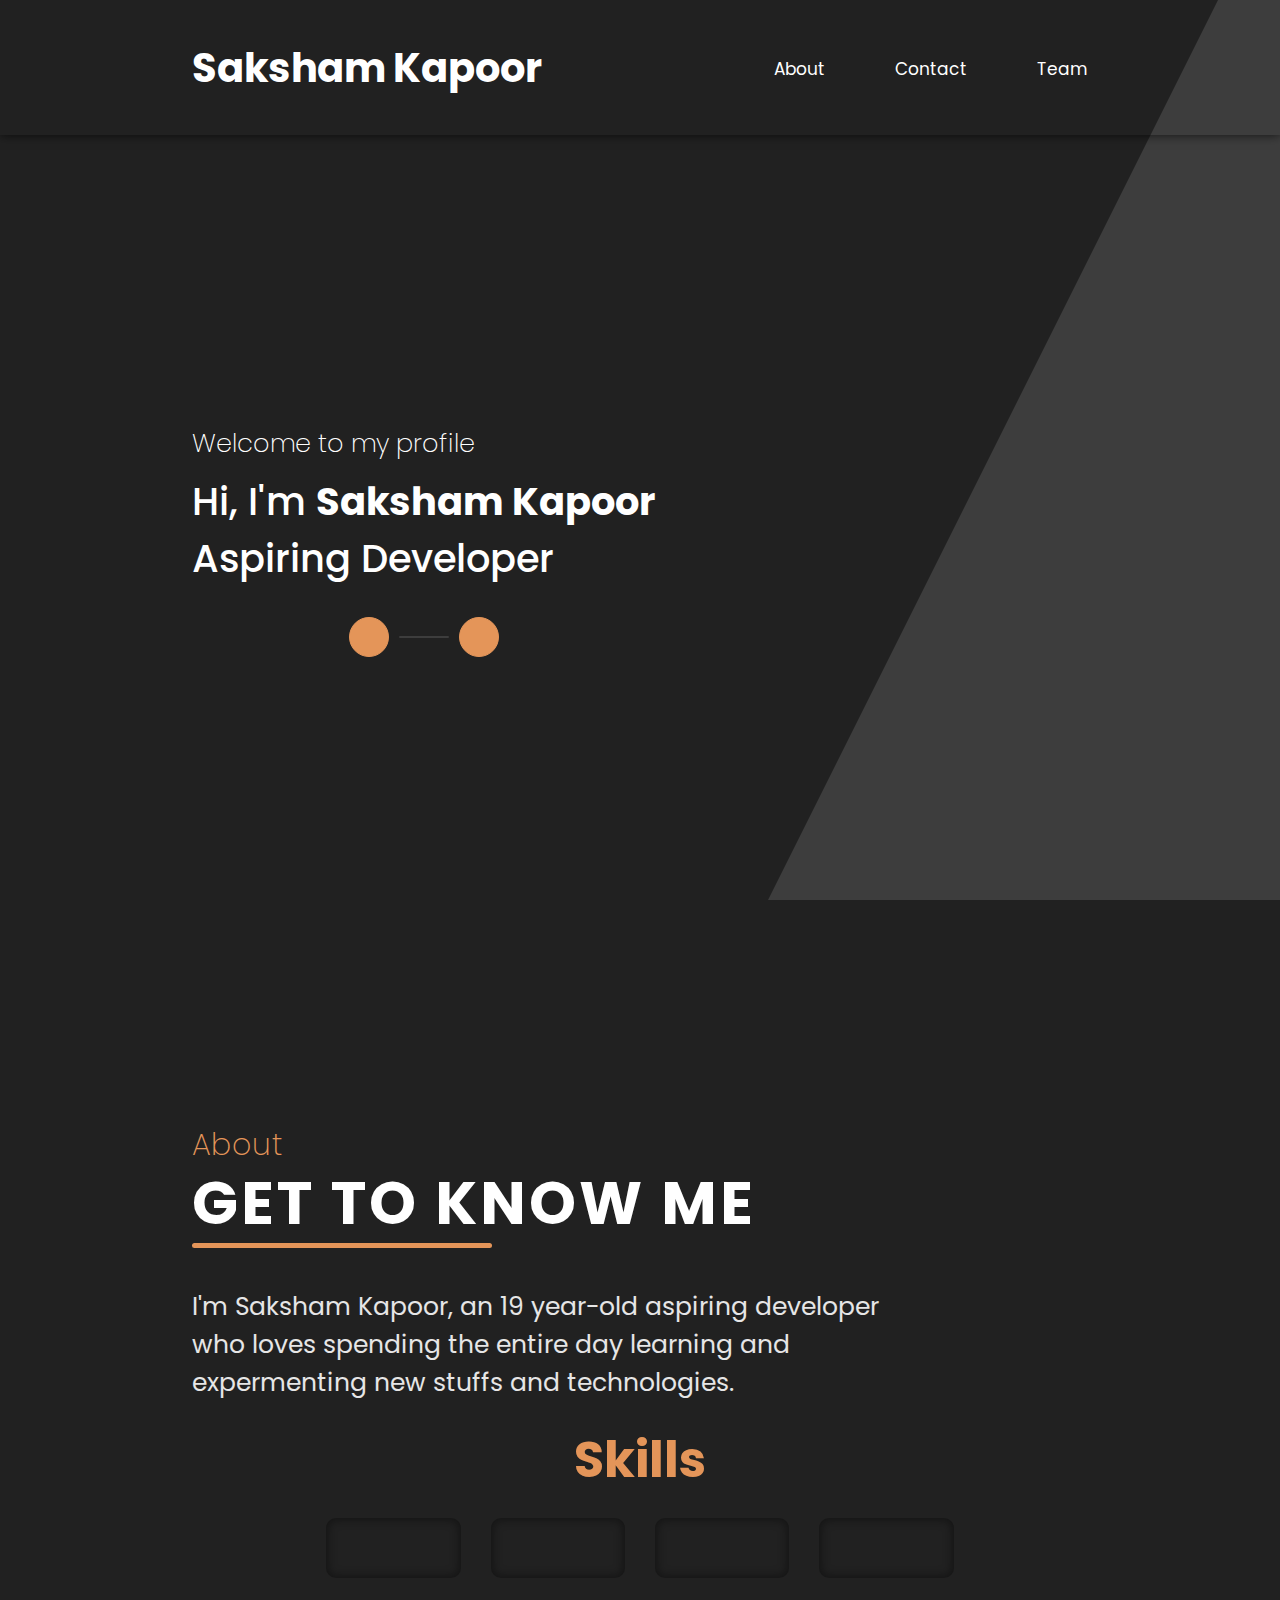
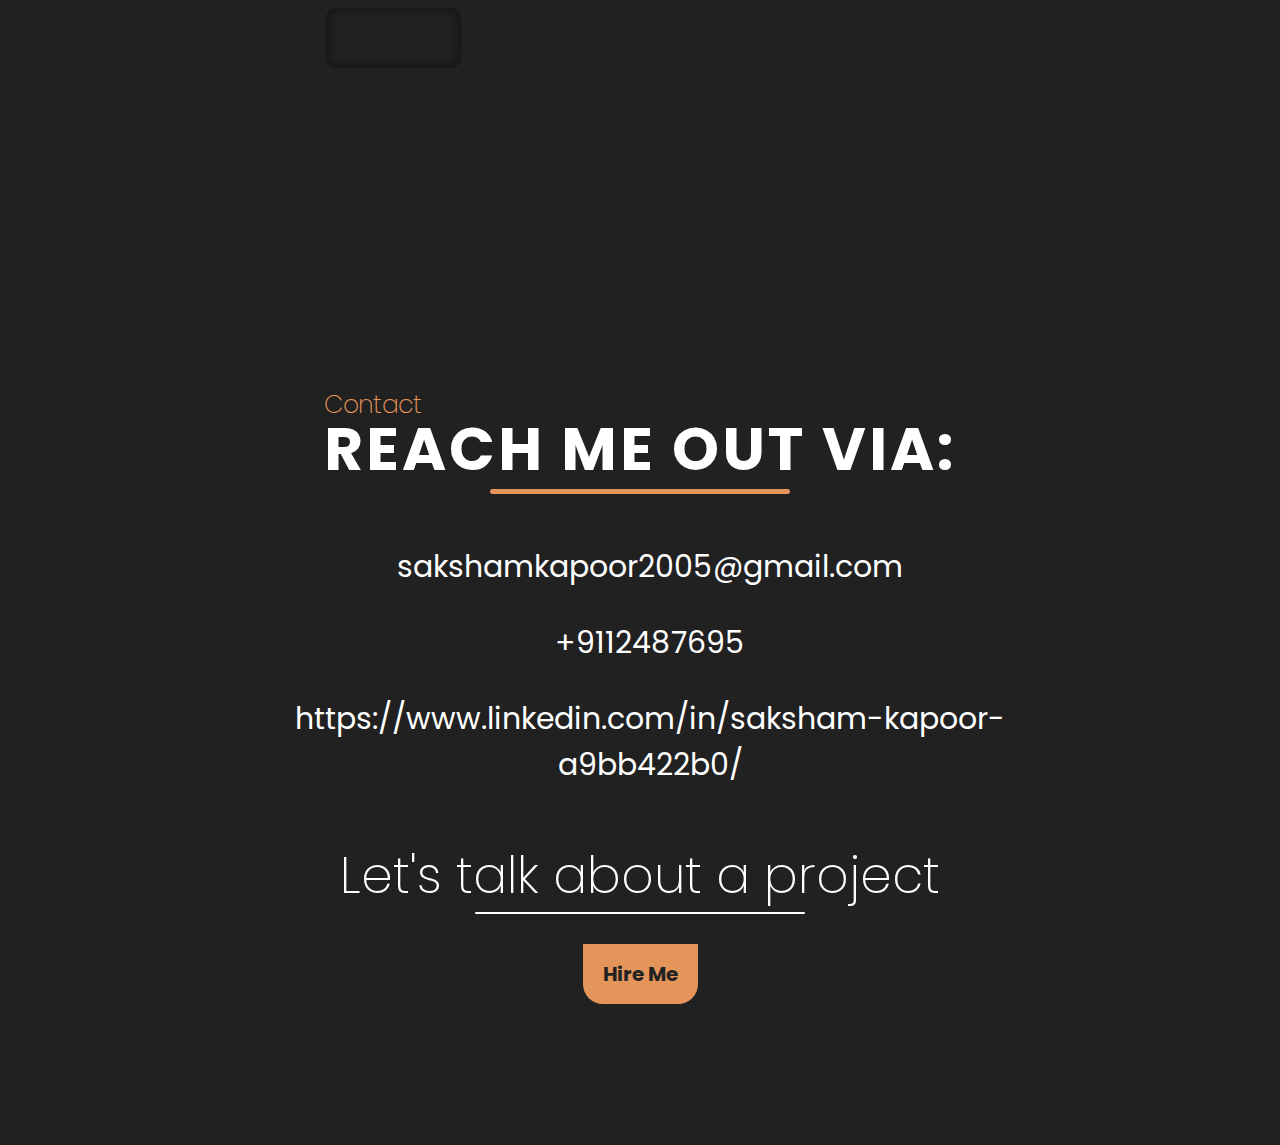
==== saksham.html @ 17add702 "portfolio website for a team" ====
<!DOCTYPE html>
<html lang="en">
  <head>
    <meta charset="UTF-8" />
    <meta name="viewport" content="width=device-width, initial-scale=1.0" />
    <title>Saksham Kapoor - Personal Portfolio</title>
    <link
      rel="stylesheet"
      href="https://cdnjs.cloudflare.com/ajax/libs/font-awesome/6.5.1/css/all.min.css"
      integrity="sha512-DTOQO9RWCH3ppGqcWaEA1BIZOC6xxalwEsw9c2QQeAIftl+Vegovlnee1c9QX4TctnWMn13TZye+giMm8e2LwA=="
      crossorigin="anonymous"
      referrerpolicy="no-referrer"
    />
    <link rel="stylesheet" href="styles.css" />
  </head>
  <body>
    <div class="shape"></div>
    <header>
      <nav>
        <h1>Saksham Kapoor</h1>
        <div class="buttons">
          <i class="fa-solid fa-bars"></i>
        </div>
        <ul class="links">
          <li><a href="#about">About</a></li>
          <li><a href="#contact">Contact</a></li>
          <li><a href="preview.html">Team</a></li>
        </ul>
      </nav>
    </header>
    <main>
      <div class="container">
        <div class="text">
          <div class="grp">
            <h2>Welcome to my profile</h2>
            <h1>
              Hi, I'm <span>Saksham Kapoor</span> <br />
              Aspiring Developer
            </h1>
            <div class="icons">
              <a href="https://github.com/saksham-codezz">
                <i class="fa-brands fa-github"></i>
              </a>
              <div class="line"></div>
              <a href="https://www.linkedin.com/in/saksham-kapoor-a9bb422b0/">
                <i class="fa-brands fa-linkedin-in"></i>
              </a>
            </div>
          </div>
        </div>
        <div class="img">
          <img src=""images\"" alt="" />
        </div>
      </div>
    </main>
    <!-- about section  -->
    <div class="about" id="about">
      <div class="container">
        <div class="text">
          <h3>About</h3>
          <h1>Get to know me</h1>
          <p>
           I'm Saksham Kapoor, an 19 year-old aspiring developer who loves
            spending the entire day learning and expermenting new stuffs and
            technologies.
          </p>
        </div>
        <div class="skills">
          <h2>Skills</h2>
          <div class="wrapper">
            <div>
              <i class="fa-brands fa-html5"></i>
            </div>
            <div>
              <i class="fa-brands fa-css3-alt"></i>
            </div>
            <div>
              <i class="fa-brands fa-js"></i>
            </div>
            
            <div>
              <i class="fa-brands fa-github"></i>
            </div>
           
           
            <div>
              <i class="fa-brands fa-bootstrap"></i>
            </div>
          </div>
        </div>
      </div>
    </div>
    <!-- about section  -->

    <!-- projects section -->

   
    <!-- projects section -->

    <!-- contact  -->

    <div class="contact" id="contact">
      <div class="container">
        <div class="header">
          <h3>Contact</h3>
          <h1>Reach me out via:</h1>
        </div>
        <div class="wrapper">
          <div class="grp">
            <i class="fa-solid fa-paper-plane"></i>
            <span>sakshamkapoor2005@gmail.com</span>
          </div>
          <div class="grp">
            <i class="fa-solid fa-phone"></i>
            <span>+9112487695</span>
          </div>
          <div class="grp">
            <i class="fa-brands fa-linkedin"></i>
            <span>https://www.linkedin.com/in/saksham-kapoor-a9bb422b0/</span>
          </div>
        </div>
        <div class="footer">
          <p>Let's talk about a project</p>
          <a href="mailto:sakshamkapoor2005@gmail.com">
            Hire Me <i class="fa-solid fa-envelope"></i>
          </a>
        </div>
      </div>
    </div>

    <!-- contact  -->
    <a href="#" class="back-top">
      <i class="fa-solid fa-arrow-up"></i>
    </a>
  </body>
  <script src="./app.js"></script>
</html>
---- styles.css ----
@import url("https://fonts.googleapis.com/css2?family=Poppins:ital,wght@0,100;0,200;0,300;0,400;0,500;0,600;0,700;0,800;0,900;1,100;1,200;1,300;1,400;1,500;1,600;1,700;1,800;1,900&display=swap");

:root {
  --primary: #e49559;
}

* {
  margin: 0;
  padding: 0;
  box-sizing: border-box;
  scroll-behavior: smooth;
}

html {
  font-size: 62.5%;
}

body {
  min-height: 100vh;
  background: #212121;
  font-family: "Poppins", sans-serif;
  color: white;
  overflow-x: hidden;
}

/* triangle  */
.shape {
  position: absolute;
  right: 0;
  top: 0;
  width: 40%;
  height: 100vh;
  z-index: -1;
  border-bottom: 100vh solid #3d3d3d;
  border-left: 450px solid transparent;
}

header {
  box-shadow: 0 0 10px rgba(0, 0, 0, 0.7);
  min-height: 15vh;

  display: flex;
}

header nav {
  width: 70%;
  margin: auto;

  display: flex;
  justify-content: space-between;
  align-items: center;
  font-size: 2rem;
}

header nav ul {
  list-style: none;
  display: flex;
  align-items: center;
  gap: 7rem;
}

header nav a {
  color: white;
  text-decoration: none;
  font-size: 1.7rem;
  transition: 0.3s ease-in-out;
  position: relative;
}

header nav a:hover {
  color: var(--primary);
}

header nav a::after {
  content: "";
  position: absolute;
  bottom: -5px;
  left: 0;
  width: 0%;
  height: 2px;
  border-radius: 5rem;
  background: var(--primary);
  transition: 0.3s ease-in;
}

header nav a:hover::after {
  width: 100%;
}

/* main  */

main {
  min-height: 90vh;
  display: flex;
  justify-content: center;
  align-items: center;
}

main .container {
  width: 70%;
  margin: auto;

  display: flex;
  align-items: center;
  justify-content: space-between;

  position: relative;
}

main .container .text {
  display: flex;
}

main .container h2 {
  font-weight: 200;
  margin-bottom: 1rem;
  font-size: 2vw;
}

main .container h1 {
  font-size: 3vw;
  margin-bottom: 3rem;
  font-weight: 500;
}

main .container .text h1 span {
  font-weight: 700;
}

.icons {
  display: flex;
  gap: 1rem;
  justify-content: center;
  align-items: center;
}

.icons a {
  text-decoration: none;
  font-size: 2rem;
  background: var(--primary);
  color: #222;
  border: 1px solid var(--primary);

  width: 40px;
  height: 40px;
  border-radius: 50%;

  display: flex;
  justify-content: center;
  align-items: center;

  transition: 0.2s ease-in-out;
}

.icons a:hover {
  transform: scale(1.2);
}

.line {
  width: 50px;
  height: 2px;
  border-radius: 5rem;
  background: #3d3d3d;
}

main .container .img {
  max-width: 400px;
  max-height: 500px;
  box-shadow: 10 15px 0px rgba(0, 0, 0, 0.621);

  border-radius: 76% 24% 33% 67% / 77% 63% 37% 23%;
  background: var(--primary);
  overflow: hidden;

  position: relative;
}

main .img img {
  width: 100%;
}

/* about section  */

.about {
  position: relative;
  display: flex;
  font-size: 2em;
  min-height: 100vh;
}

.about .container {
  width: 70%;
  margin: auto;
}

.about h1 {
  font-size: 60px;
  margin-bottom: 4rem;
  text-transform: uppercase;
  letter-spacing: 3px;

  position: relative;
}

.about h1::after {
  content: "";
  position: absolute;
  bottom: 0;
  left: 0;
  width: 300px;
  height: 5px;
  background: var(--primary);
  border-radius: 1rem;
}

.about h3 {
  font-size: 30px;
  color: var(--primary);
  font-weight: 200;
  margin-bottom: -1rem;
}

.about p {
  font-size: 25px;
  margin-bottom: 2rem;
  width: 80%;
  color: #e6e6e6;
}

.about .skills {
  width: 70%;
  margin: 0 auto;
}

.about .wrapper {
  display: grid;
  grid-template-columns: repeat(4, 1fr);
  justify-content: center;
  gap: 3rem;
  margin-top: 2rem;
}

.about .wrapper div {
  font-size: 5vw;
  color: white;

  padding: 3rem 2rem;
  display: flex;
  justify-content: center;
  align-items: center;

  border-radius: 1rem;
  box-shadow: 0 0 10px 2px rgba(0, 0, 0, 0.4) inset;
}

.about .skills h2 {
  text-align: center;
  color: var(--primary);
  font-size: 50px;
}

/* about section  */

/* project section  */

.projects {
  display: flex;
  flex-direction: column;
  color: white;
  padding: 3rem 0;
  margin: 0 auto;
}

.projects .container {
  width: 70%;
  margin: auto;
}

.projects h3 {
  font-size: 30px;
  color: var(--primary);
  font-weight: 200;
  margin-bottom: -1rem;
}

.projects h1.title {
  font-size: 60px;
  position: relative;
  margin-bottom: 10rem;
  text-transform: uppercase;
  letter-spacing: 3px;
}

.projects h1.title::after {
  content: "";
  position: absolute;
  bottom: 0;
  left: 0;
  width: 500px;
  height: 5px;
  background: var(--primary);
  border-radius: 1rem;
}

.projects .project {
  width: 100%;
  display: flex;
  justify-content: center;
  align-items: center;
  margin: 5rem 0;
  position: relative;
}

.project h1 {
  width: 100%;
  font-size: 3rem;
}

.card {
  width: 60%;
  min-width: 600px;
  overflow: hidden;
  box-shadow: 10px 10px 0px rgba(0, 0, 0, 0.5);

  position: relative;
}

.card::after {
  content: "";
  position: absolute;
  inset: 0;
  background: transparent;
  pointer-events: none;
  z-index: 6;
  border: 5px solid var(--primary);
}

.card img {
  width: 100%;
  height: 100%;
}

.card .overview {
  position: absolute;
  top: -10px;
  left: -10px;
  width: 100%;
  height: 100%;
  margin: 10px;

  background: rgba(0, 0, 0, 0.7);
  backdrop-filter: blur(10px);

  display: flex;
  flex-direction: column;
  justify-content: center;
  align-items: center;

  transform: translate(-100%);
  transition: 0.3s ease-in;
}

.card:hover .overview {
  transform: translate(0);
}

.overview h1 {
  all: unset;
  font-size: 40px;
  margin-bottom: 1rem;
  text-align: center;
}

.overview a {
  text-decoration: none;
  display: inline-block;
  margin-right: 20px;
  transition: 0.2s ease-out;
}

.overview i {
  font-size: 3rem;
  color: #222;

  background: var(--primary);
  border-radius: 50%;
  width: 55px;
  height: 55px;

  display: flex;
  justify-content: center;
  align-items: center;
}

.overview a:hover {
  transform: scale(1.1);
}
/* project section  */

/* contact  */

.contact {
  position: relative;
  display: flex;
  font-size: 2em;
  min-height: 100vh;
}

.contact .container {
  width: 70%;
  margin: auto;
  display: flex;
  flex-direction: column;
  align-items: center;
}

.contact h3 {
  font-size: 25px;
  color: var(--primary);
  font-weight: 200;
  margin-bottom: -2rem;
}

.contact h1 {
  font-size: 60px;
  position: relative;
  margin-bottom: 5rem;
  text-transform: uppercase;
  letter-spacing: 3px;
}

.contact h1::after {
  content: "";
  position: absolute;
  bottom: 0;
  left: 50%;
  transform: translateX(-50%);
  width: 300px;
  height: 5px;
  border-radius: 5rem;
  background: var(--primary);
  border-radius: 1rem;
}

.contact .wrapper {
  font-size: 30px;
}

.contact .wrapper .grp {
  text-align: center;

  display: flex;
  justify-content: center;
  align-items: center;

  gap: 1rem;
}

.contact .grp:not(:last-child) {
  margin-bottom: 3rem;
}

.contact .grp i {
  font-size: 50px;
  margin-right: 1rem;
}

.contact .footer {
  display: flex;
  flex-direction: column;
  align-items: center;
  text-align: center;

  margin-top: 5rem;
}

.contact .footer p {
  font-size: 5rem;
  font-weight: 200;
  color: white;
  margin-bottom: 3rem;
  position: relative;
}

.contact .footer p::after {
  content: "";
  position: absolute;
  bottom: 0;
  left: 50%;
  transform: translateX(-50%);
  width: 330px;
  height: 2px;
  background: white;
  border-radius: 1rem;
}

.contact .footer a {
  text-decoration: none;
  background: var(--primary);
  color: #222;
  font-weight: bold;

  border-bottom-left-radius: 2rem;
  border-bottom-right-radius: 2rem;

  padding: 1.5rem 2rem;
  transition: 0.2s ease-in;
}

.contact .footer a:hover {
  transform: scale(1.05);
}
/* contact  */

.back-top {
  text-decoration: none;
  font-size: 2rem;
  color: #222;

  background: var(--primary);
  border-radius: 50%;

  width: 5rem;
  height: 5rem;

  display: flex;
  justify-content: center;
  align-items: center;

  position: fixed;
  bottom: 2%;
  right: 2%;

  box-shadow: 3px 3px 5px rgba(0, 0, 0, 0.859);
  transition: 0.4s ease-out;

  opacity: 0;
  pointer-events: none;
}

.back-top:hover {
  transform: translateY(-20px);
}

.back-top.active {
  opacity: 1;
  pointer-events: auto;
}

/* Responsiveness  */

@media only screen and (max-width: 900px) {
  main .container {
    width: 80%;
  }

  main .img {
    width: 300px;
    height: 350px;
  }
}

/* Navbar  */

header nav .button {
  display: none;
  transition: 0.3s ease-in-out;
  cursor: pointer;
  z-index: 999;
}

header nav .button:hover {
  color: var(--primary);
}

header nav .burger:hover i {
  pointer-events: none;
}

@media only screen and (max-width: 768px) {
  header nav .button {
    display: block;
  }

  header nav .links {
    background: rgba(0, 0, 0, 0.518);
    backdrop-filter: blur(10px);
    position: fixed;
    inset: 0;
    height: 100vh;
    width: 100%;

    color: white;
    flex-direction: column;
    justify-content: center;
    align-items: center;
    transform: translateX(-100%);
    transition: 0.8s cubic-bezier(1, -0.06, 0.33, 0.88);
    z-index: 99;
  }

  header nav .links.show {
    transform: translateX(0);
  }

  header nav .links {
    margin: auto;
    display: flex;
    flex-direction: column;
    justify-content: space-evenly;
    padding-block: 12rem;
  }

  header nav .links li {
    text-align: center;
  }

  header nav li a {
    color: white;
    text-decoration: none;
    font-size: 3rem;
    transition: 0.3s ease-in-out;
  }
  /* Navbar  */

  .container,
  nav {
    width: 90% !important;
  }

  main .container {
    flex-direction: column-reverse;
    justify-content: center;
    text-align: center;
  }

  main .img {
    width: 200px;
    height: 250px;
    margin-bottom: 2rem;
  }

  main .container h2 {
    font-size: 20px;
  }

  main .container h1 {
    font-size: 4rem;
  }

  main .line {
    background: #222;
  }

  .projects h1.title::after {
    width: 70%;
  }

  .about h1,
  .projects .container .title,
  .contact h1 {
    font-size: 7vw;
  }

  .about .skills h2 {
    font-size: 8vw;
  }

  .about .wrapper div {
    font-size: 4rem;
  }

  .card {
    min-width: 95%;
  }

  .card::after {
    border: 3px solid var(--primary);
  }

  .overview h1 {
    font-size: 3rem;
  }

  .contact .wrapper {
    font-size: 30px;
  }

  .contact .wrapper i {
    font-size: 5vw;
  }

  .contact span {
    font-size: 4vw;
  }

  .contact .footer p {
    font-size: 6vw;
  }
}

@media only screen and (max-width: 550px) {
  main h1 {
    font-size: 30px !important;
  }
  h3 {
    font-size: 20px !important;
  }

  .about .wrapper {
    display: flex;
    flex-wrap: wrap;
    justify-content: center;
  }

  .about .wrapper div {
    width: 80px;
  }

  .about p {
    text-align: center;
    width: 100%;
  }

  .contact {
    min-height: 80vh;
  }
  .contact h3 {
    margin-bottom: -1rem;
  }

  .contact .grp {
    gap: 0;
  }
}
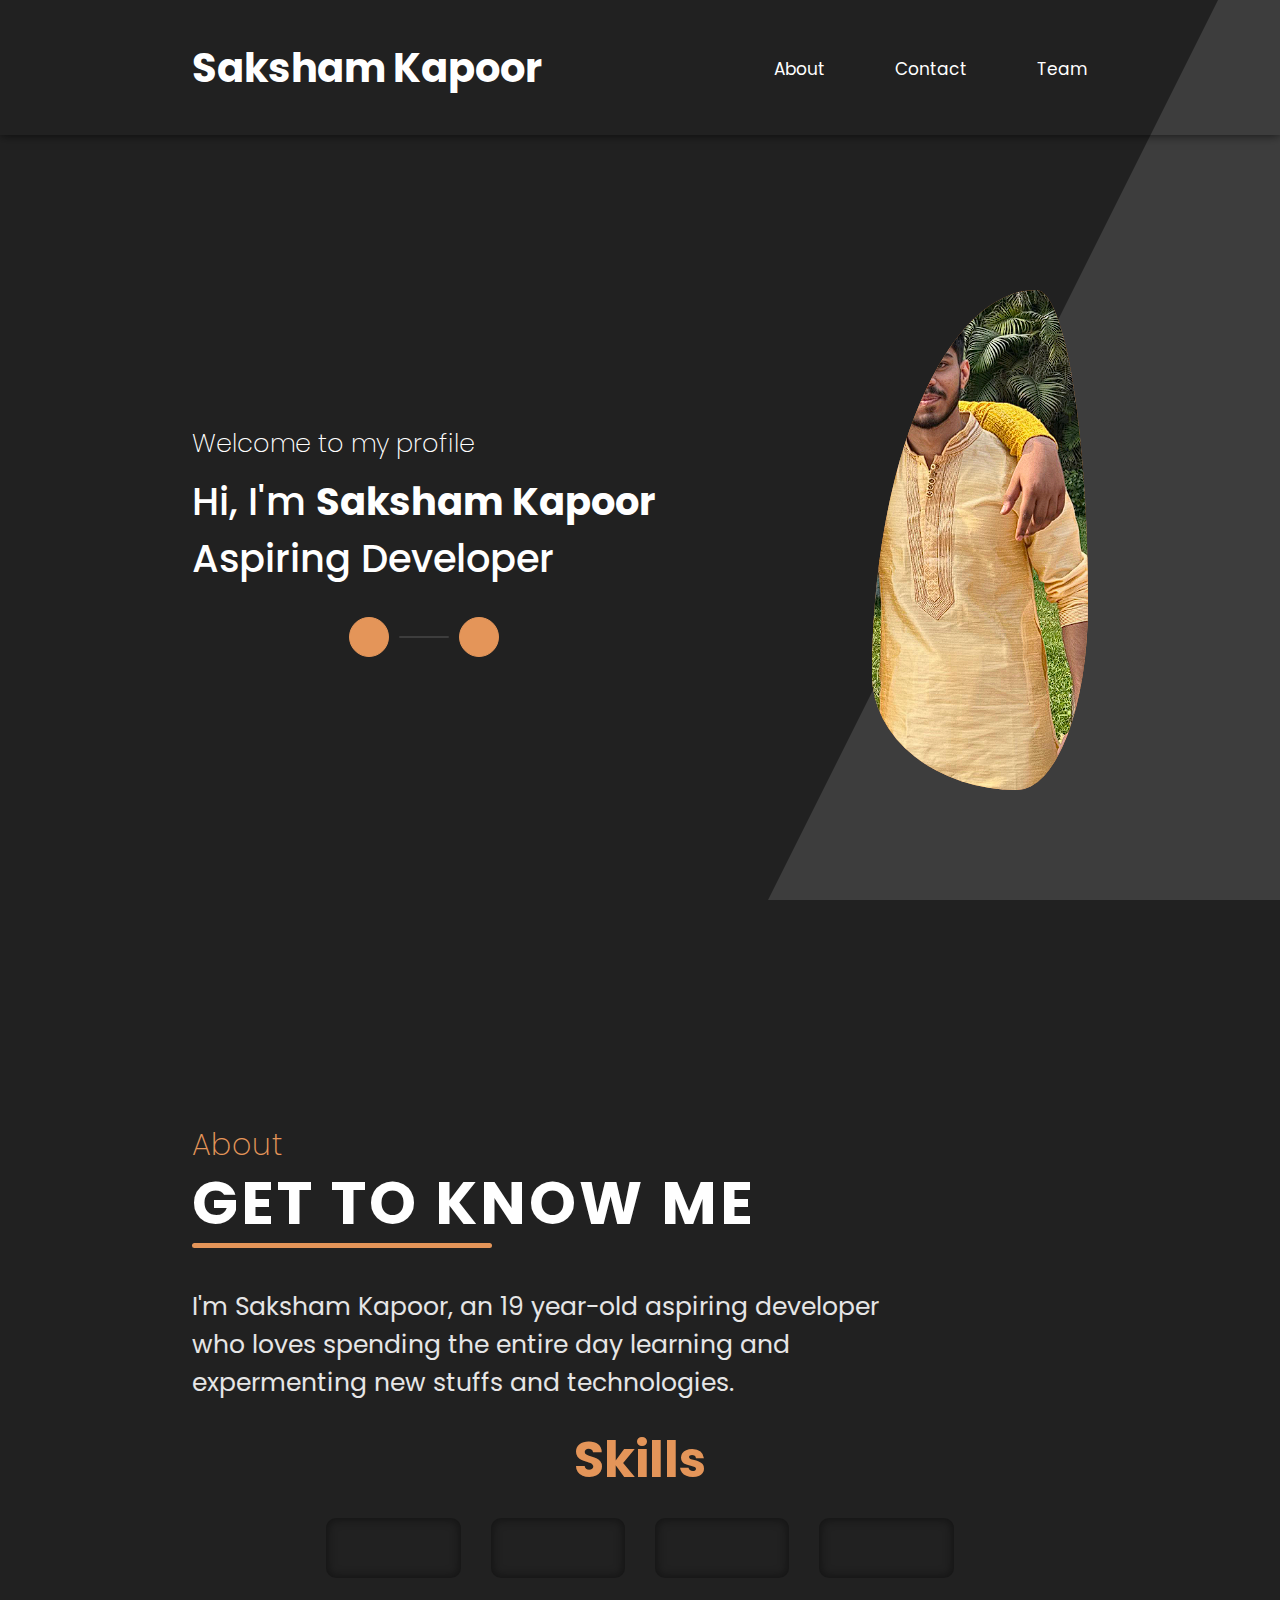
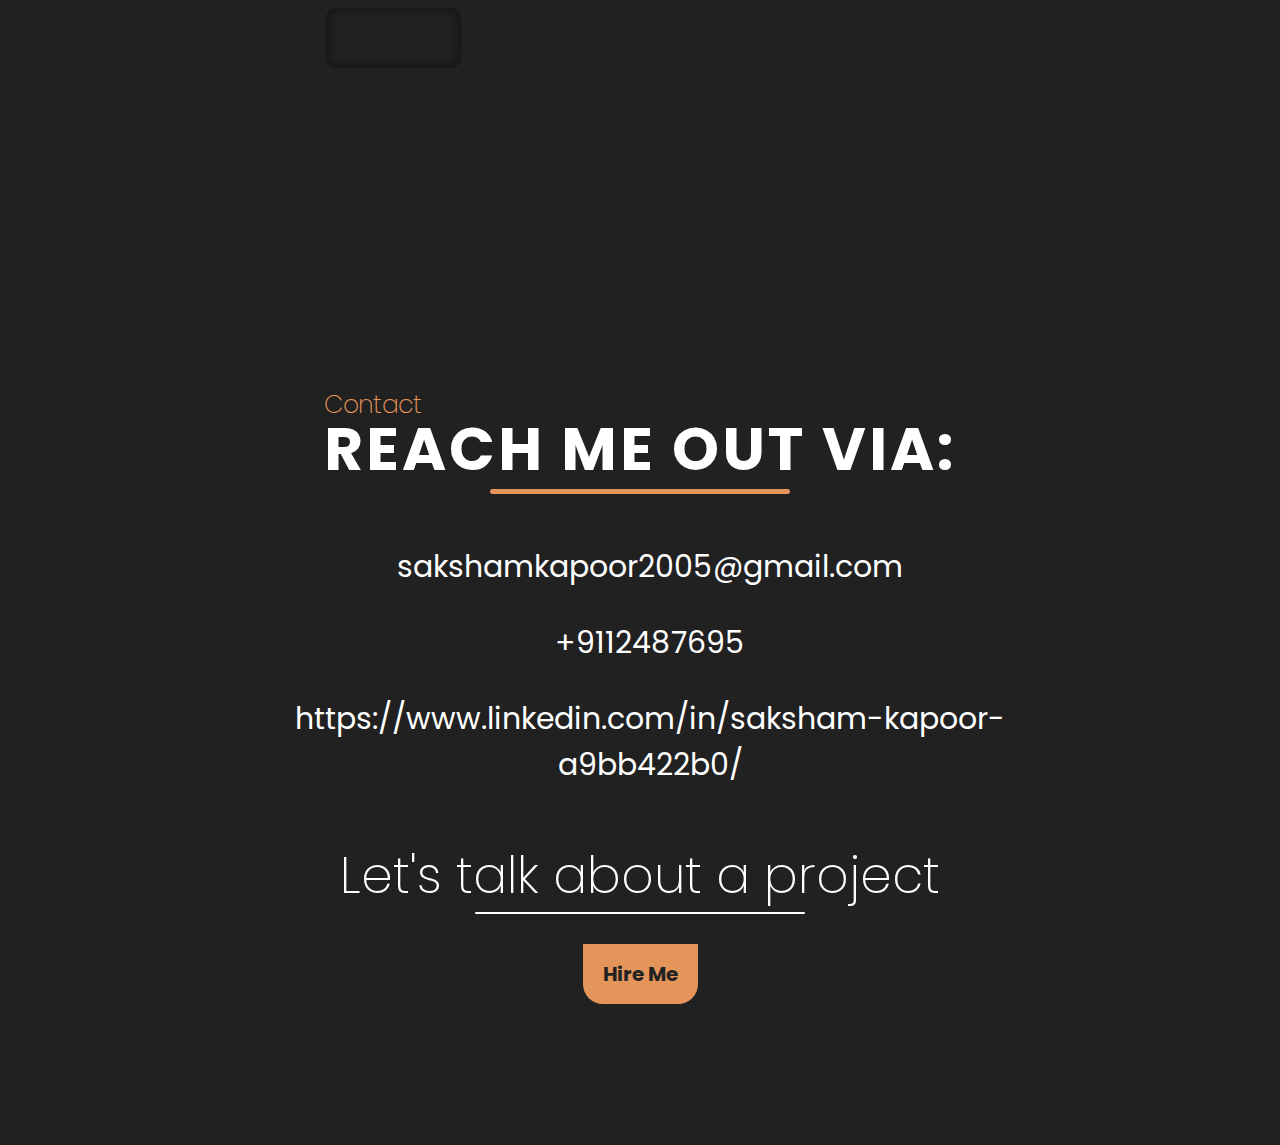
==== commit e3e0edbe: "Update saksham.html" ====
--- a/saksham.html
+++ b/saksham.html
@@ -49,7 +49,7 @@
           </div>
         </div>
         <div class="img">
-          <img src=""images\"" alt="" />
+          <img src="images\saksham.png" alt="" />
         </div>
       </div>
     </main>
